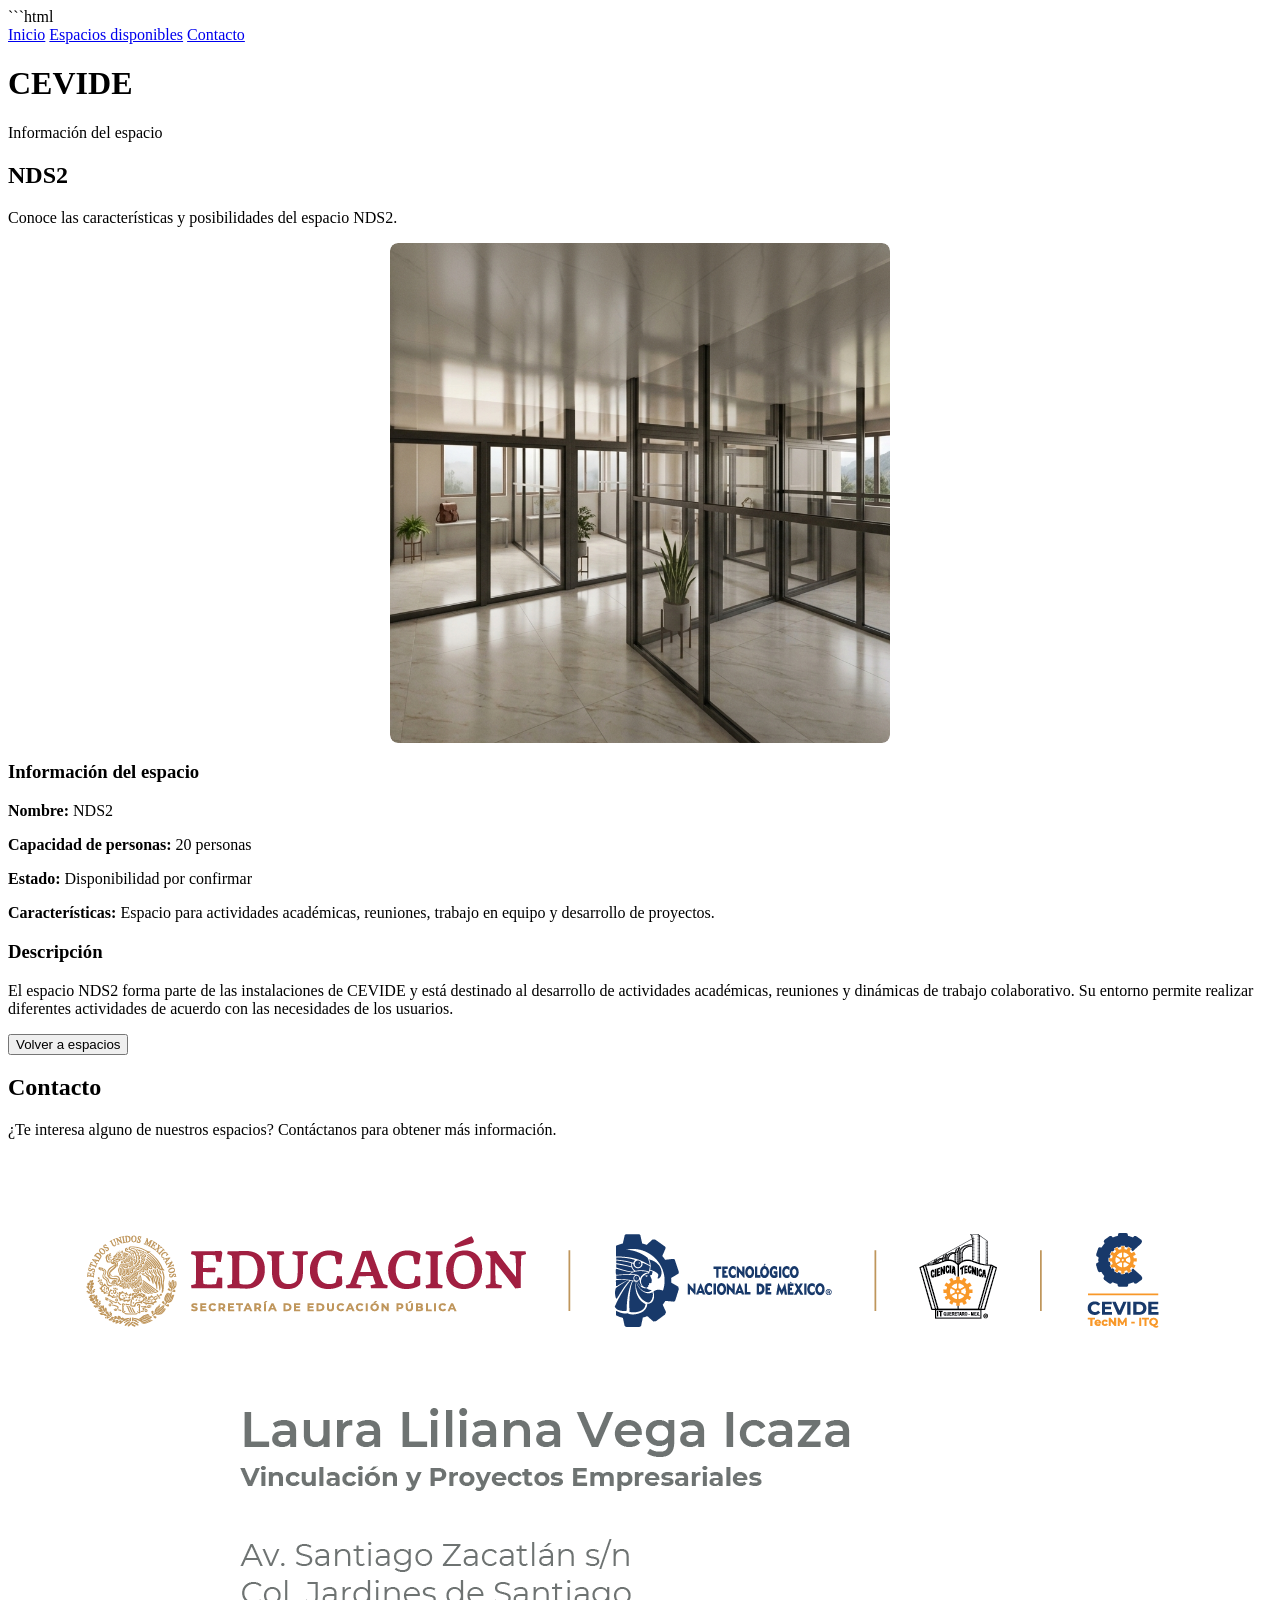
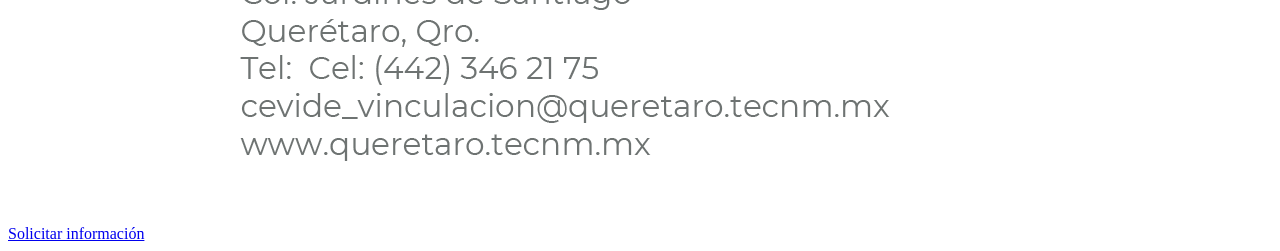
==== nds2.html @ 7a459927 "Nueva version del catalogo CEVIDE" ====
```html
<!DOCTYPE html>
<html lang="es">

<head>
    <meta charset="UTF-8">
    <meta name="viewport" content="width=device-width, initial-scale=1.0">

    <link rel="stylesheet" href="css/estilos.css">

    <title>CEVIDE | NDS2</title>

    <style>
        /* IMAGEN DEL ESPACIO */
        .detalle-espacio .imagen-detalle {
            width: 100%;
            max-width: 500px;
            aspect-ratio: 1 / 1;
            overflow: hidden;
            padding: 0;
            margin: 0 auto;
            border: none;
            border-radius: 8px;
            box-shadow: none;
        }

        .detalle-espacio .imagen-detalle img {
            display: block;
            width: 100%;
            height: 100%;
            object-fit: cover;
            object-position: center;
            border: none;
            border-radius: 8px;
            box-shadow: none;
        }

        @media (max-width: 768px) {
            .detalle-espacio .imagen-detalle {
                max-width: 100%;
            }
        }
    </style>

</head>

<body>

    <header>

        <nav>
            <a href="index.html">Inicio</a>
            <a href="espacios.html">Espacios disponibles</a>
            <a href="#contacto">Contacto</a>
        </nav>

        <h1>CEVIDE</h1>

        <p>Información del espacio</p>

    </header>


    <main>

        <h2>NDS2</h2>

        <p>
            Conoce las características y posibilidades del espacio NDS2.
        </p>

        <section class="detalle-espacio">

            <div class="imagen-detalle">

                <img
                    src="imagen/NDS2.jpeg"
                    alt="Fotografía del espacio NDS2"
                >

            </div>

            <div class="informacion-espacio">

                <h3>Información del espacio</h3>

                <p><strong>Nombre:</strong> NDS2</p>

                <p><strong>Capacidad de personas:</strong> 20 personas</p>

                <p><strong>Estado:</strong> Disponibilidad por confirmar</p>

                <p><strong>Características:</strong> Espacio para actividades académicas, reuniones, trabajo en equipo y desarrollo de proyectos.</p>

            </div>

        </section>

        <section class="descripcion-espacio">

            <h3>Descripción</h3>

            <p>
                El espacio NDS2 forma parte de las instalaciones de CEVIDE
                y está destinado al desarrollo de actividades académicas,
                reuniones y dinámicas de trabajo colaborativo. Su entorno
                permite realizar diferentes actividades de acuerdo con
                las necesidades de los usuarios.
            </p>

        </section>

        <button onclick="window.location.href='espacios.html'">
            Volver a espacios
        </button>

    </main>


    <!-- ==============================
         CONTACTO
         ============================== -->

    <section id="contacto">

        <h2>
            Contacto
        </h2>

        <p>
            ¿Te interesa alguno de nuestros espacios?
            Contáctanos para obtener más información.
        </p>

        <div class="imagen-contacto">

            <img
                src="imagen/Contacto-CEVIDE.png"
                alt="Información de contacto CEVIDE"
            >

        </div>

        <a
            href="https://mail.google.com/mail/?view=cm&fs=1&to=cevide_vinculacion@queretaro.tecnm.mx&su=Solicitud%20de%20información%20sobre%20espacios%20CEVIDE&body=Hola%2C%0A%0AEstoy%20interesado%2Fa%20en%20obtener%20información%20sobre%20los%20espacios%20disponibles%20en%20CEVIDE.%0A%0AQuisiera%20recibir%20más%20información%20sobre%20los%20espacios%20y%20su%20disponibilidad.%0A%0AMuchas%20gracias."
            target="_blank"
            class="boton-contacto">

            Solicitar información

        </a>

    </section>

</body>

</html>
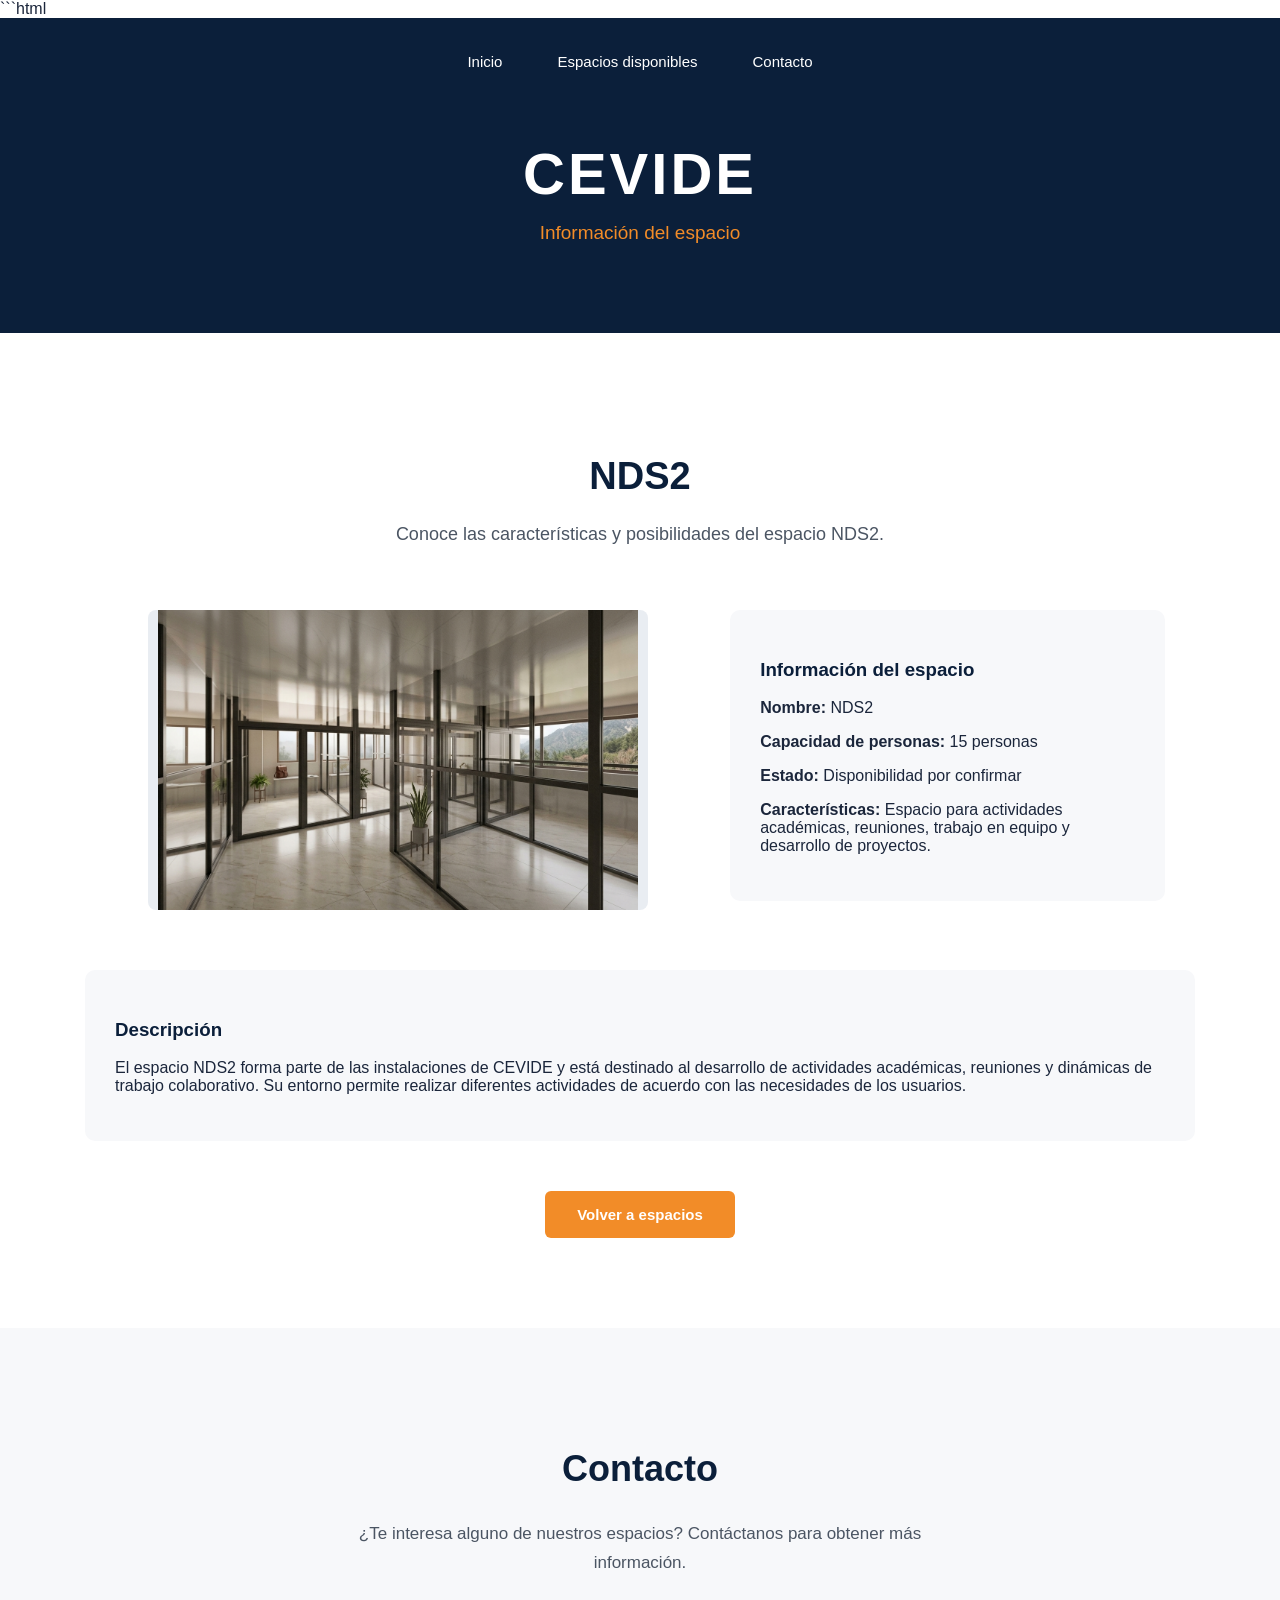
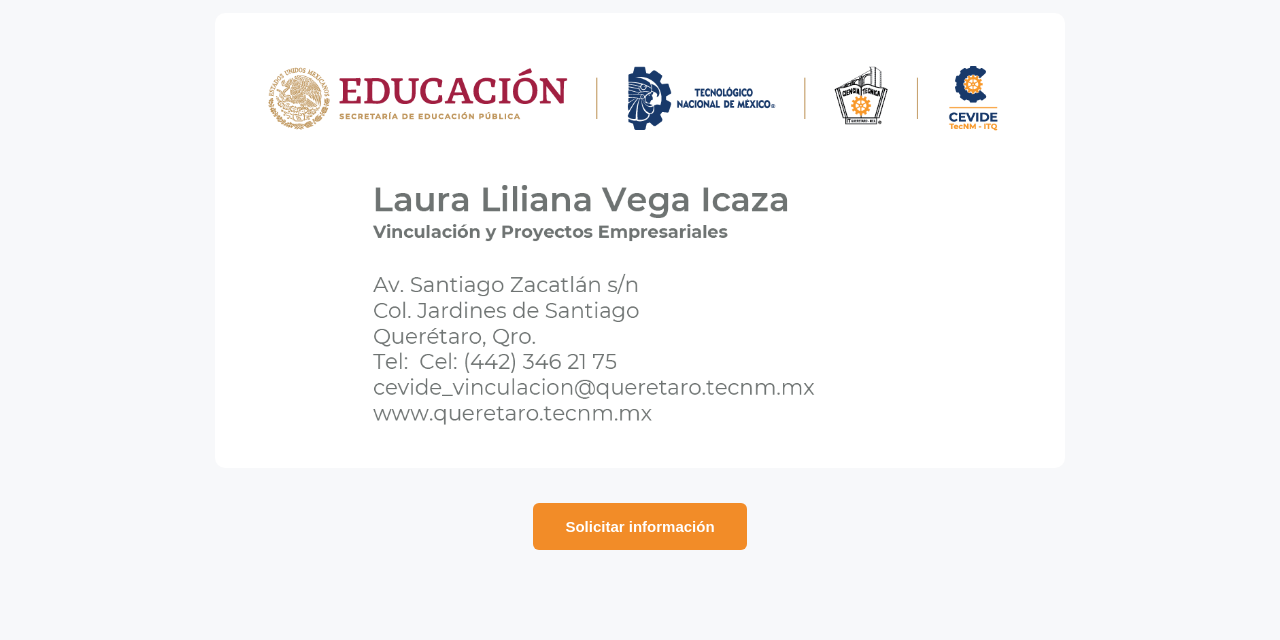
==== commit 53a23a42: "Update capacity information for NDS2" ====
--- a/nds2.html
+++ b/nds2.html
@@ -86,7 +86,7 @@
 
                 <p><strong>Nombre:</strong> NDS2</p>
 
-                <p><strong>Capacidad de personas:</strong> 20 personas</p>
+                <p><strong>Capacidad de personas:</strong> 15 personas</p>
 
                 <p><strong>Estado:</strong> Disponibilidad por confirmar</p>
 
@@ -154,4 +154,4 @@
 
 </body>
 
-</html>+</html>
--- a/css/estilos.css
+++ b/css/estilos.css
@@ -0,0 +1,412 @@
+```css
+@import url('https://fonts.googleapis.com/css2?family=Montserrat:wght@400;500;600;700&family=Open+Sans:wght@400;500;600&display=swap');
+
+
+/* =========================================
+   CONFIGURACIÓN GENERAL
+   ========================================= */
+
+* {
+    box-sizing: border-box;
+}
+
+body {
+    margin: 0;
+    font-family: 'Open Sans', sans-serif;
+    background-color: white;
+    color: #1B263B;
+}
+
+
+/* =========================================
+   ENCABEZADO
+   ========================================= */
+
+header {
+    background-color: #0B1F3A;
+    color: white;
+    text-align: center;
+    padding: 35px 8% 70px;
+}
+
+
+/* =========================================
+   NAVEGACIÓN
+   ========================================= */
+
+nav {
+    display: flex;
+    justify-content: center;
+    gap: 55px;
+    margin-bottom: 70px;
+}
+
+nav a {
+    color: white;
+    text-decoration: none;
+    font-family: 'Montserrat', sans-serif;
+    font-size: 15px;
+    font-weight: 500;
+    transition: 0.3s ease;
+}
+
+nav a:hover {
+    color: #F28C28;
+}
+
+
+/* =========================================
+   TÍTULO CEVIDE
+   ========================================= */
+
+header h1 {
+    margin: 0;
+    font-family: 'Montserrat', sans-serif;
+    font-size: 58px;
+    font-weight: 700;
+    letter-spacing: 3px;
+}
+
+header p {
+    margin-top: 15px;
+    font-family: 'Montserrat', sans-serif;
+    font-size: 19px;
+    font-weight: 500;
+    color: #F28C28;
+}
+
+
+/* =========================================
+   CONTENIDO PRINCIPAL
+   ========================================= */
+
+main {
+    max-width: 1200px;
+    margin: 0 auto;
+    text-align: center;
+    padding: 90px 50px;
+}
+
+main > h2 {
+    margin-bottom: 20px;
+    font-family: 'Montserrat', sans-serif;
+    font-size: 38px;
+    color: #0B1F3A;
+}
+
+main > p {
+    max-width: 700px;
+    margin: 0 auto 50px;
+    font-size: 18px;
+    line-height: 1.8;
+    color: #4B5563;
+}
+
+
+/* =========================================
+   BOTONES
+   ========================================= */
+
+button {
+    padding: 15px 32px;
+    border: none;
+    border-radius: 6px;
+    background-color: #F28C28;
+    color: white;
+    font-family: 'Montserrat', sans-serif;
+    font-size: 15px;
+    font-weight: 600;
+    cursor: pointer;
+    transition: 0.3s ease;
+}
+
+button:hover {
+    background-color: #D96F0B;
+    transform: translateY(-2px);
+}
+
+
+/* =========================================
+   BOTÓN DE CONTACTO
+   ========================================= */
+
+.boton-contacto {
+    display: inline-block;
+    padding: 15px 32px;
+    border-radius: 6px;
+    background-color: #F28C28;
+    color: white;
+    text-decoration: none;
+    font-family: 'Montserrat', sans-serif;
+    font-size: 15px;
+    font-weight: 600;
+    transition: 0.3s ease;
+}
+
+.boton-contacto:hover {
+    background-color: #D96F0B;
+    transform: translateY(-2px);
+}
+
+
+/* =========================================
+   PISOS
+   ========================================= */
+
+.piso {
+    margin-top: 80px;
+}
+
+.piso > h2 {
+    margin-bottom: 40px;
+    font-family: 'Montserrat', sans-serif;
+    font-size: 30px;
+    color: #0B1F3A;
+}
+
+
+/* =========================================
+   TARJETAS DE ESPACIOS
+   ========================================= */
+
+.tarjetas {
+    display: flex;
+    flex-wrap: wrap;
+    justify-content: center;
+    gap: 30px;
+}
+
+.tarjeta {
+    width: 330px;
+    background-color: white;
+    padding: 22px;
+    border-radius: 10px;
+    text-align: left;
+    border: 1px solid #E5E7EB;
+    box-shadow: 0 8px 25px rgba(11, 31, 58, 0.08);
+    transition: 0.3s ease;
+}
+
+.tarjeta:hover {
+    transform: translateY(-5px);
+}
+
+
+/* =========================================
+   IMAGEN / ESPACIO PARA FOTOS
+   ========================================= */
+
+.imagen-placeholder {
+    width: 100%;
+    height: 210px;
+    background-color: #E9EDF2;
+    border-radius: 7px;
+    display: flex;
+    align-items: center;
+    justify-content: center;
+    color: #6B7280;
+    font-family: 'Montserrat', sans-serif;
+    overflow: hidden;
+}
+
+.imagen-placeholder img {
+    width: 100%;
+    height: 100%;
+    object-fit: cover;
+    display: block;
+}
+
+
+/* =========================================
+   INFORMACIÓN DE LAS TARJETAS
+   ========================================= */
+
+.tarjeta h3 {
+    margin-top: 22px;
+    font-family: 'Montserrat', sans-serif;
+    font-size: 23px;
+    color: #0B1F3A;
+}
+
+.tarjeta p {
+    font-size: 14px;
+    line-height: 1.6;
+    color: #4B5563;
+}
+
+
+/* =========================================
+   CONTACTO
+   ========================================= */
+
+#contacto {
+    background-color: #F7F8FA;
+    text-align: center;
+    padding: 90px 50px;
+}
+
+#contacto h2 {
+    font-family: 'Montserrat', sans-serif;
+    font-size: 36px;
+    color: #0B1F3A;
+}
+
+#contacto p {
+    max-width: 650px;
+    margin: 20px auto 30px;
+    font-size: 17px;
+    line-height: 1.7;
+    color: #4B5563;
+}
+
+.imagen-contacto {
+    max-width: 850px;
+    margin: 35px auto;
+}
+
+.imagen-contacto img {
+    width: 100%;
+    height: auto;
+    display: block;
+    border-radius: 10px;
+}
+
+
+/* =========================================
+   PÁGINA INDIVIDUAL DE CADA ESPACIO
+   ========================================= */
+
+.detalle-espacio {
+    max-width: 1050px;
+    margin: 60px auto;
+    display: grid;
+    grid-template-columns: 1.3fr 1fr;
+    gap: 50px;
+    align-items: start;
+    text-align: left;
+}
+
+
+/* =========================================
+   IMAGEN PRINCIPAL DEL ESPACIO
+   ========================================= */
+
+.imagen-detalle {
+    width: 100%;
+    height: 300px;
+    background-color: #E9EDF2;
+    border-radius: 10px;
+    display: flex;
+    align-items: center;
+    justify-content: center;
+    overflow: hidden;
+}
+
+.imagen-detalle img {
+    width: 100%;
+    height: 100%;
+    object-fit: contain;
+    display: block;
+    padding: 10px;
+}
+
+
+/* =========================================
+   INFORMACIÓN DEL ESPACIO
+   ========================================= */
+
+.informacion-espacio {
+    background-color: #F7F8FA;
+    padding: 30px;
+    border-radius: 10px;
+}
+
+.informacion-espacio h3,
+.descripcion-espacio h3 {
+    font-family: 'Montserrat', sans-serif;
+    color: #0B1F3A;
+}
+
+
+/* =========================================
+   DESCRIPCIÓN DEL ESPACIO
+   ========================================= */
+
+.descripcion-espacio {
+    max-width: 1050px;
+    margin: 0 auto 50px;
+    padding: 30px;
+    background-color: #F7F8FA;
+    border-radius: 10px;
+    text-align: left;
+}
+
+
+/* =========================================
+   CELULARES
+   ========================================= */
+
+@media (max-width: 700px) {
+
+    nav {
+        gap: 20px;
+        flex-wrap: wrap;
+    }
+
+    header h1 {
+        font-size: 42px;
+    }
+
+    main {
+        padding: 60px 25px;
+    }
+
+    .tarjeta {
+        width: 100%;
+        max-width: 400px;
+    }
+
+    #contacto {
+        padding: 60px 25px;
+    }
+
+    .imagen-contacto {
+        width: 100%;
+    }
+
+    .detalle-espacio {
+        grid-template-columns: 1fr;
+        gap: 25px;
+    }
+
+    .imagen-detalle {
+        height: 250px;
+    }
+
+}
+.encabezado-logo {
+    position: relative;
+    display: flex;
+    align-items: center;
+    justify-content: center;
+    width: 100%;
+}
+
+.logo-cevide {
+    position: absolute;
+    left: 25px;
+    width: 450px;
+    height: 140px;
+    object-fit: contain;
+}
+.encabezado-logo h1 {
+    margin: 0;
+    text-align: center;
+}
+.logo-tecnm {
+    position: absolute;
+    right: 25px;
+    width: 180px;
+    height: 120px;
+    object-fit: contain;
+}
